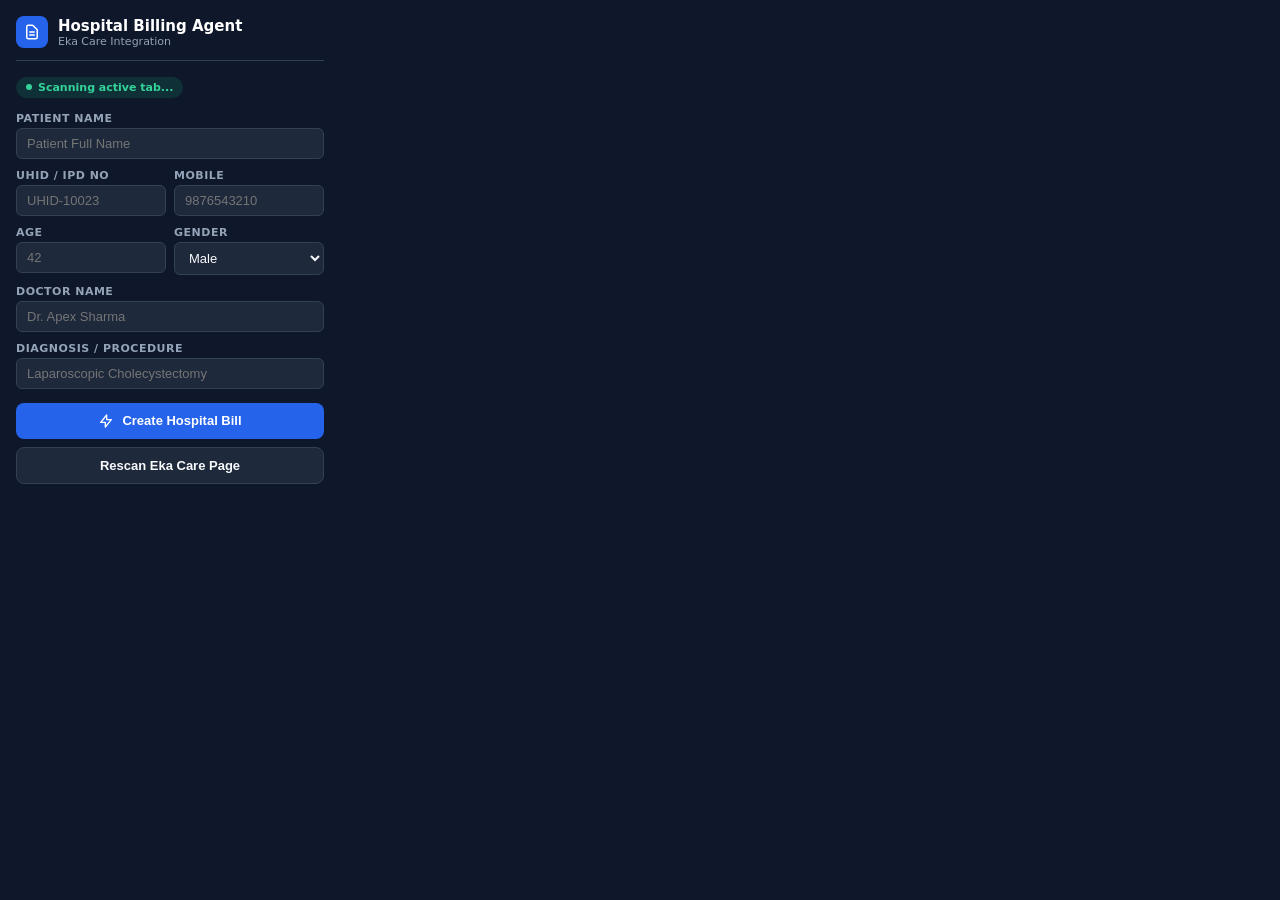
==== extension/popup.html @ 74e157d8 "Deploy Hospital Billing Agent to GitHub Pages" ====
<!DOCTYPE html>
<html lang="en">
<head>
  <meta charset="UTF-8">
  <meta name="viewport" content="width=device-width, initial-scale=1.0">
  <title>Eka Care Billing Extractor</title>
  <style>
    :root {
      --primary: #2563eb;
      --primary-hover: #1d4ed8;
      --bg: #0f172a;
      --card-bg: #1e293b;
      --text: #f8fafc;
      --text-muted: #94a3b8;
      --border: #334155;
      --accent: #10b981;
    }
    * { box-sizing: border-box; margin: 0; padding: 0; }
    body {
      width: 340px;
      font-family: 'Segoe UI', system-ui, -apple-system, sans-serif;
      background-color: var(--bg);
      color: var(--text);
      padding: 16px;
    }
    .header {
      display: flex;
      align-items: center;
      gap: 10px;
      padding-bottom: 12px;
      border-bottom: 1px solid var(--border);
      margin-bottom: 14px;
    }
    .header-icon {
      width: 32px;
      height: 32px;
      background: var(--primary);
      border-radius: 8px;
      display: flex;
      align-items: center;
      justify-content: center;
    }
    .header-icon svg { width: 18px; height: 18px; stroke: #ffffff; }
    .header-text h1 { font-size: 15px; font-weight: 700; color: #ffffff; }
    .header-text p { font-size: 11px; color: var(--text-muted); }
    
    .status-badge {
      display: inline-flex;
      align-items: center;
      gap: 6px;
      padding: 4px 10px;
      border-radius: 20px;
      font-size: 11px;
      font-weight: 600;
      background-color: rgba(16, 185, 129, 0.15);
      color: #34d399;
      margin-bottom: 14px;
    }
    .status-badge .dot {
      width: 6px; height: 6px; border-radius: 50%; background-color: #34d399;
    }

    .form-group {
      margin-bottom: 10px;
    }
    .form-group label {
      display: block;
      font-size: 11px;
      font-weight: 600;
      color: var(--text-muted);
      margin-bottom: 3px;
      text-transform: uppercase;
      letter-spacing: 0.5px;
    }
    .form-control {
      width: 100%;
      padding: 7px 10px;
      border-radius: 6px;
      border: 1px solid var(--border);
      background-color: var(--card-bg);
      color: var(--text);
      font-size: 13px;
    }
    .form-control:focus {
      outline: none;
      border-color: var(--primary);
    }
    .row {
      display: flex;
      gap: 8px;
    }
    .row .form-group { flex: 1; }

    .actions {
      display: flex;
      flex-direction: column;
      gap: 8px;
      margin-top: 14px;
    }
    .btn {
      display: flex;
      align-items: center;
      justify-content: center;
      gap: 8px;
      padding: 10px;
      border-radius: 8px;
      font-size: 13px;
      font-weight: 600;
      cursor: pointer;
      border: none;
      transition: all 0.2s;
    }
    .btn-primary {
      background-color: var(--primary);
      color: #ffffff;
    }
    .btn-primary:hover {
      background-color: var(--primary-hover);
    }
    .btn-secondary {
      background-color: var(--card-bg);
      color: var(--text);
      border: 1px solid var(--border);
    }
    .btn-secondary:hover {
      background-color: #273549;
    }
  </style>
</head>
<body>
  <div class="header">
    <div class="header-icon">
      <svg fill="none" viewBox="0 0 24 24" stroke="currentColor">
        <path stroke-linecap="round" stroke-linejoin="round" stroke-width="2" d="M9 12h6m-6 4h6m2 5H7a2 2 0 01-2-2V5a2 2 0 012-2h5.586a1 1 0 01.707.293l5.414 5.414a1 1 0 01.293.707V19a2 2 0 01-2 2z"/>
      </svg>
    </div>
    <div class="header-text">
      <h1>Hospital Billing Agent</h1>
      <p>Eka Care Integration</p>
    </div>
  </div>

  <div class="status-badge" id="status-badge">
    <span class="dot"></span>
    <span id="status-text">Scanning Eka Care page...</span>
  </div>

  <form id="patient-form">
    <div class="form-group">
      <label>Patient Name</label>
      <input type="text" id="patientName" class="form-control" placeholder="Patient Full Name">
    </div>

    <div class="row">
      <div class="form-group">
        <label>UHID / IPD No</label>
        <input type="text" id="uhid" class="form-control" placeholder="UHID-10023">
      </div>
      <div class="form-group">
        <label>Mobile</label>
        <input type="text" id="mobile" class="form-control" placeholder="9876543210">
      </div>
    </div>

    <div class="row">
      <div class="form-group">
        <label>Age</label>
        <input type="text" id="age" class="form-control" placeholder="42">
      </div>
      <div class="form-group">
        <label>Gender</label>
        <select id="gender" class="form-control">
          <option value="Male">Male</option>
          <option value="Female">Female</option>
          <option value="Other">Other</option>
        </select>
      </div>
    </div>

    <div class="form-group">
      <label>Doctor Name</label>
      <input type="text" id="doctorName" class="form-control" placeholder="Dr. Apex Sharma">
    </div>

    <div class="form-group">
      <label>Diagnosis / Procedure</label>
      <input type="text" id="diagnosis" class="form-control" placeholder="Laparoscopic Cholecystectomy">
    </div>
  </form>

  <div class="actions">
    <button class="btn btn-primary" id="btn-create-bill">
      <svg width="16" height="16" fill="none" viewBox="0 0 24 24" stroke="currentColor">
        <path stroke-linecap="round" stroke-linejoin="round" stroke-width="2" d="M13 10V3L4 14h7v7l9-11h-7z" />
      </svg>
      Create Hospital Bill
    </button>
    <button class="btn btn-secondary" id="btn-rescan">
      Rescan Eka Care Page
    </button>
  </div>

  <script src="popup.js"></script>
</body>
</html>
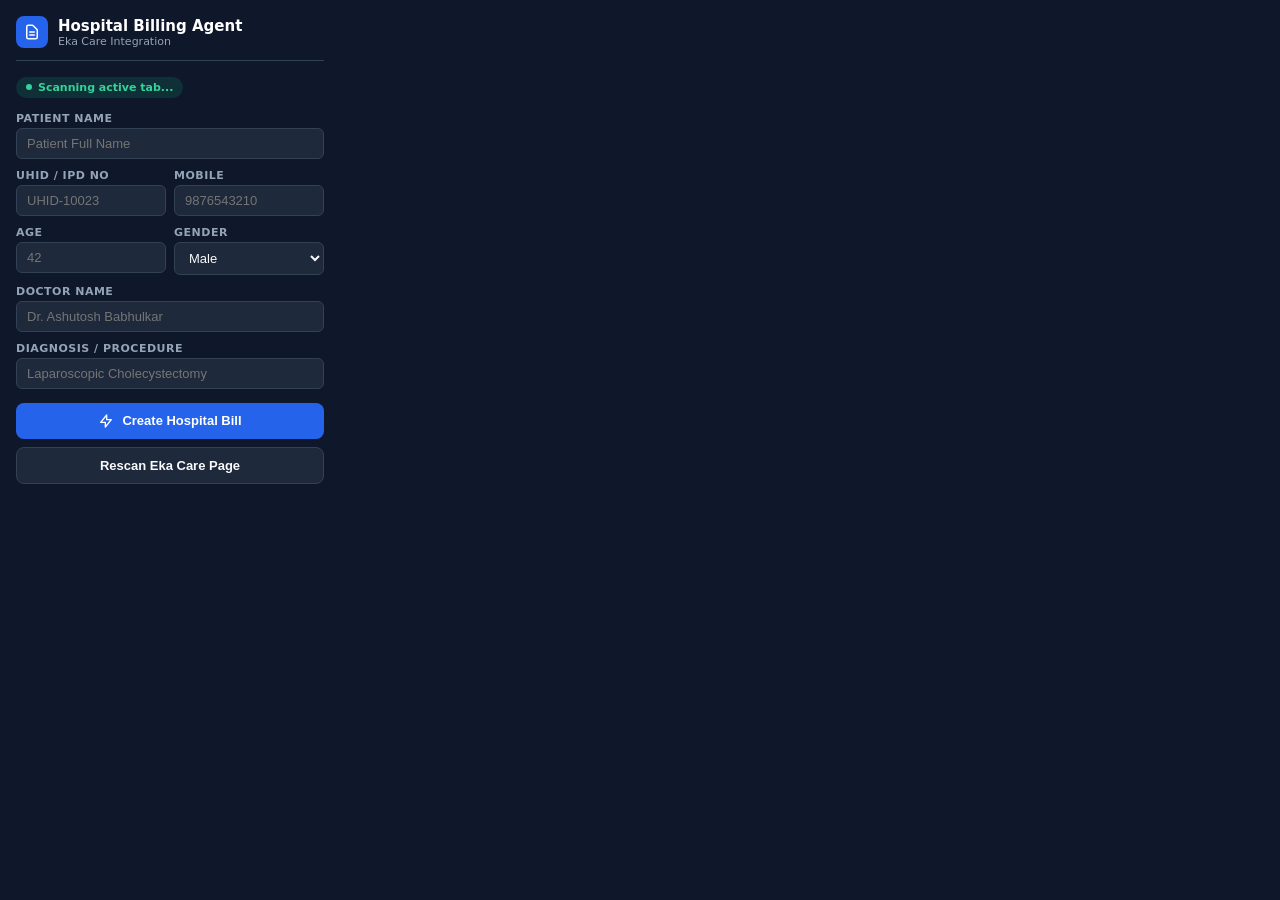
==== commit 1bfdd95e: "Enhance hospital header layout, doctors panel credentials, and payment ledger system" ====
--- a/extension/popup.html
+++ b/extension/popup.html
@@ -179,7 +179,7 @@
 
     <div class="form-group">
       <label>Doctor Name</label>
-      <input type="text" id="doctorName" class="form-control" placeholder="Dr. Apex Sharma">
+      <input type="text" id="doctorName" class="form-control" placeholder="Dr. Ashutosh Babhulkar">
     </div>
 
     <div class="form-group">
